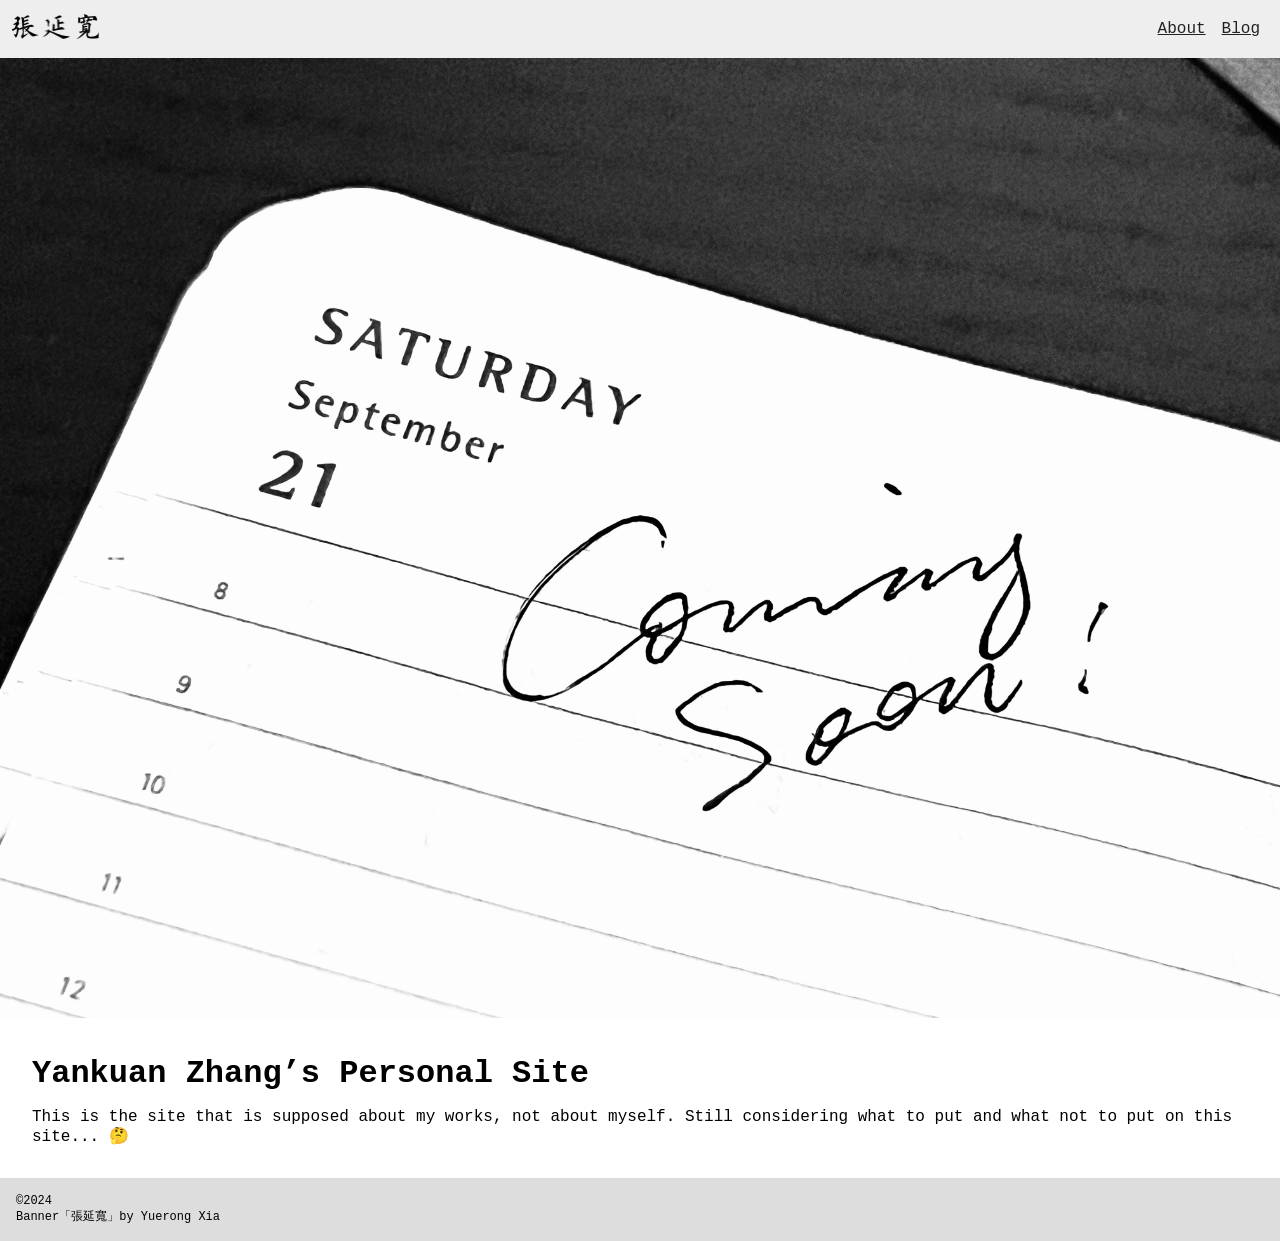
==== index.html @ 10046a3f "a11y improvement" ====
<!DOCTYPE html>
<html lang="en">
  <head>
    <meta charset="utf-8" />
    <meta name="viewport" content="width=device-width, initial-scale=1" />

    <!-- Open Graph tags -->
    <meta property="og:title" content="Yankuan Zhang" />
    <meta
      property="og:description"
      content="A site about/by/of Yankuan Zhang."
    />
    <meta property="og:image" content="https://zhangyankuan.com/img/zyk.jpg" />
    <meta property="og:image:width" content="349" />
    <meta property="og:image:height" content="100" />
    <!-- Optional: Other Open Graph tags -->
    <meta property="og:url" content="https://zhangyankuan.com" />
    <meta property="og:type" content="website" />

    <title>Yankuan Zhang</title>
    <link rel="stylesheet" href="/styles.css" />
  </head>
  <body>
    <header>
      <nav>
        <a href="/" title="Home">
          <img class="banner" src="/img/zyk.jpg" alt="Home" />
        </a>
        <ul>
          <li><a href="/about">About</a></li>
          <li><a href="/blog">Blog</a></li>
        </ul>
      </nav>
    </header>
    <img src="/img/coming-soon.jpg" alt="Coming soon" style="width: 100%" />
    <main>
      <h1>Yankuan Zhang’s Personal Site</h1>
      <p>
        This is the site that is supposed about my works, not about myself.
        Still considering what to put and what not to put on this site... 🤔
      </p>
    </main>
    <footer>
      <p>©2024</p>
      <p>​Banner「張延寬」by Yuerong Xia</p>
    </footer>
  </body>
</html>
---- styles.css ----
* {
  padding: 0;
  margin: 0;
  font-family: "Courier New", Courier, monospace;
}

main {
  margin: 32px;
}

main :is(ul, ol) {
  margin-inline-start: 32px;
}

main p {
  margin: 16px 0;
}

nav {
  background-color: #eee;
  padding: 12px;
}

nav img.banner {
  width: 100%;
  height: auto;
  mix-blend-mode: multiply;
}

@media screen and (min-width: 320px) {
  nav img.banner {
    height: 25px;
    width: auto;
  }

  nav {
    display: flex;
    align-items: center;
    justify-content: space-between;
  }
}

nav ul {
  display: flex;
}

nav ul li {
  list-style-type: none;
  margin: 8px;
}

nav ul li a {
  color: #222;
}

footer {
    padding: 16px; 
    background-color: #ddd;
    font-size: 12px;
}
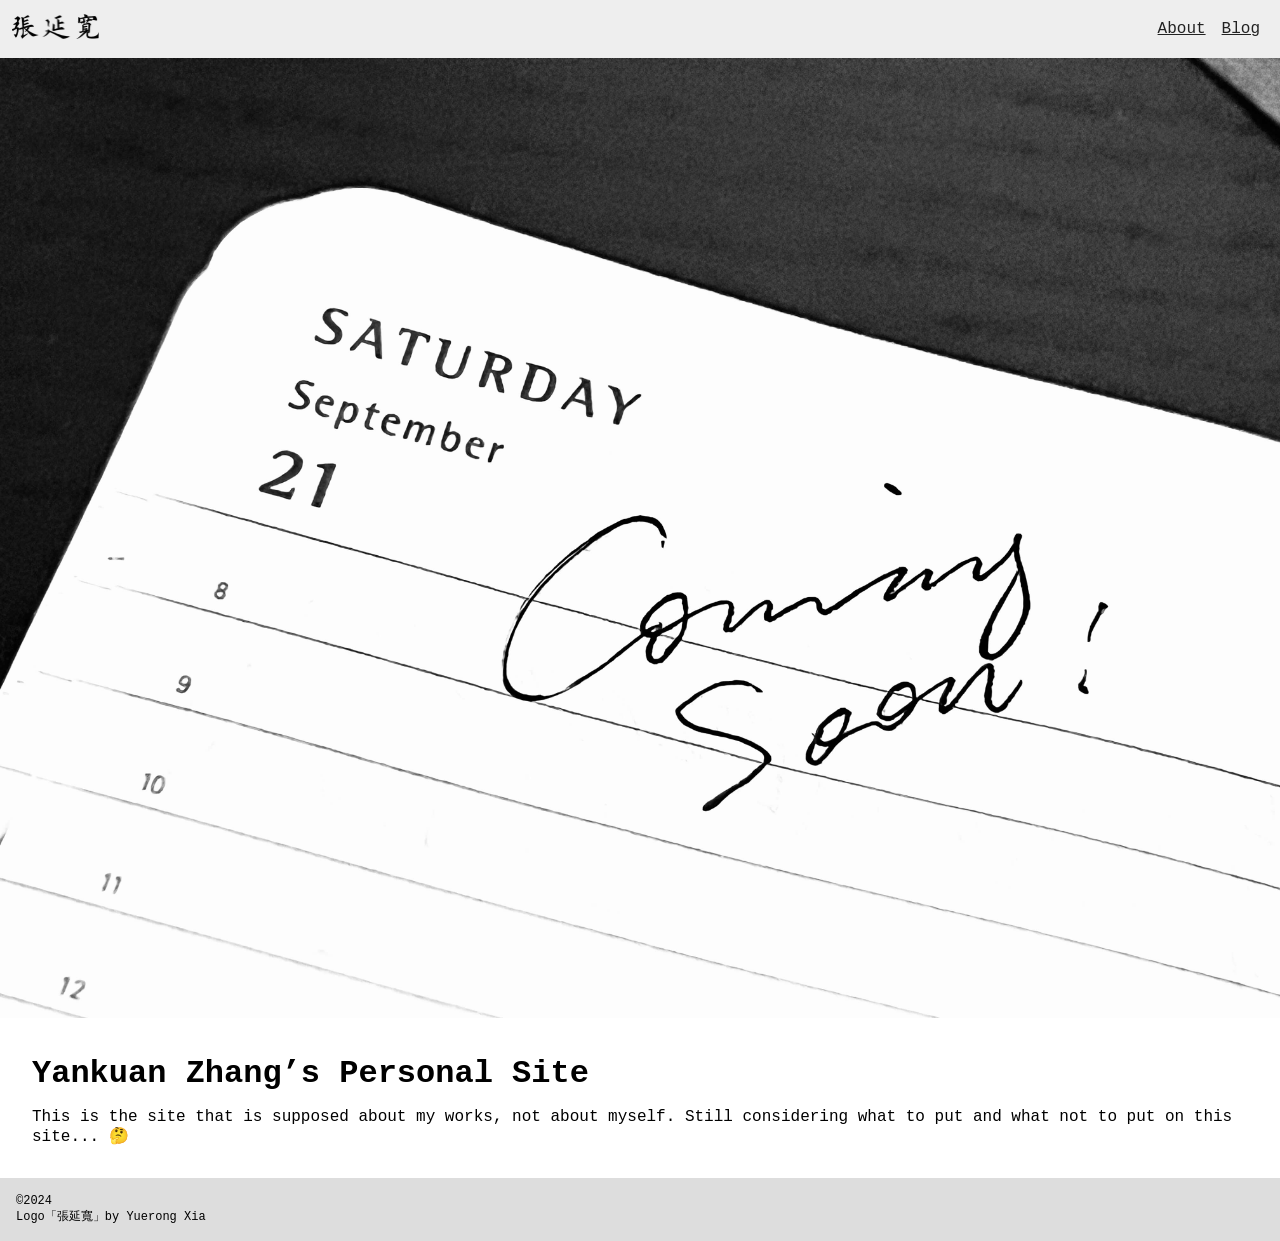
==== commit 6b0788d6: "take site logo outside of <nav>; .banner -> .logo" ====
--- a/index.html
+++ b/index.html
@@ -8,9 +8,9 @@
     <meta property="og:title" content="Yankuan Zhang" />
     <meta
       property="og:description"
-      content="A site about/by/of Yankuan Zhang."
+      content="A site of Yankuan Zhang."
     />
-    <meta property="og:image" content="https://zhangyankuan.com/img/zyk.jpg" />
+    <meta property="og:image" content="https://zhangyankuan.com/img/kuan.jpg" />
     <meta property="og:image:width" content="349" />
     <meta property="og:image:height" content="100" />
     <!-- Optional: Other Open Graph tags -->
@@ -22,10 +22,10 @@
   </head>
   <body>
     <header>
+      <a href="/" title="Home">
+        <img class="logo" src="/img/zyk.jpg" alt="Home" />
+      </a>
       <nav>
-        <a href="/" title="Home">
-          <img class="banner" src="/img/zyk.jpg" alt="Home" />
-        </a>
         <ul>
           <li><a href="/about">About</a></li>
           <li><a href="/blog">Blog</a></li>
@@ -42,7 +42,7 @@
     </main>
     <footer>
       <p>©2024</p>
-      <p>​Banner「張延寬」by Yuerong Xia</p>
+      <p>​Logo「張延寬」by Yuerong Xia</p>
     </footer>
   </body>
 </html>
--- a/styles.css
+++ b/styles.css
@@ -16,24 +16,24 @@
   margin: 16px 0;
 }
 
-nav {
+header {
   background-color: #eee;
   padding: 12px;
 }
 
-nav img.banner {
+img.logo {
   width: 100%;
   height: auto;
   mix-blend-mode: multiply;
 }
 
 @media screen and (min-width: 320px) {
-  nav img.banner {
+  img.logo {
     height: 25px;
     width: auto;
   }
 
-  nav {
+  header {
     display: flex;
     align-items: center;
     justify-content: space-between;
@@ -42,6 +42,7 @@
 
 nav ul {
   display: flex;
+  flex-wrap: wrap;
 }
 
 nav ul li {
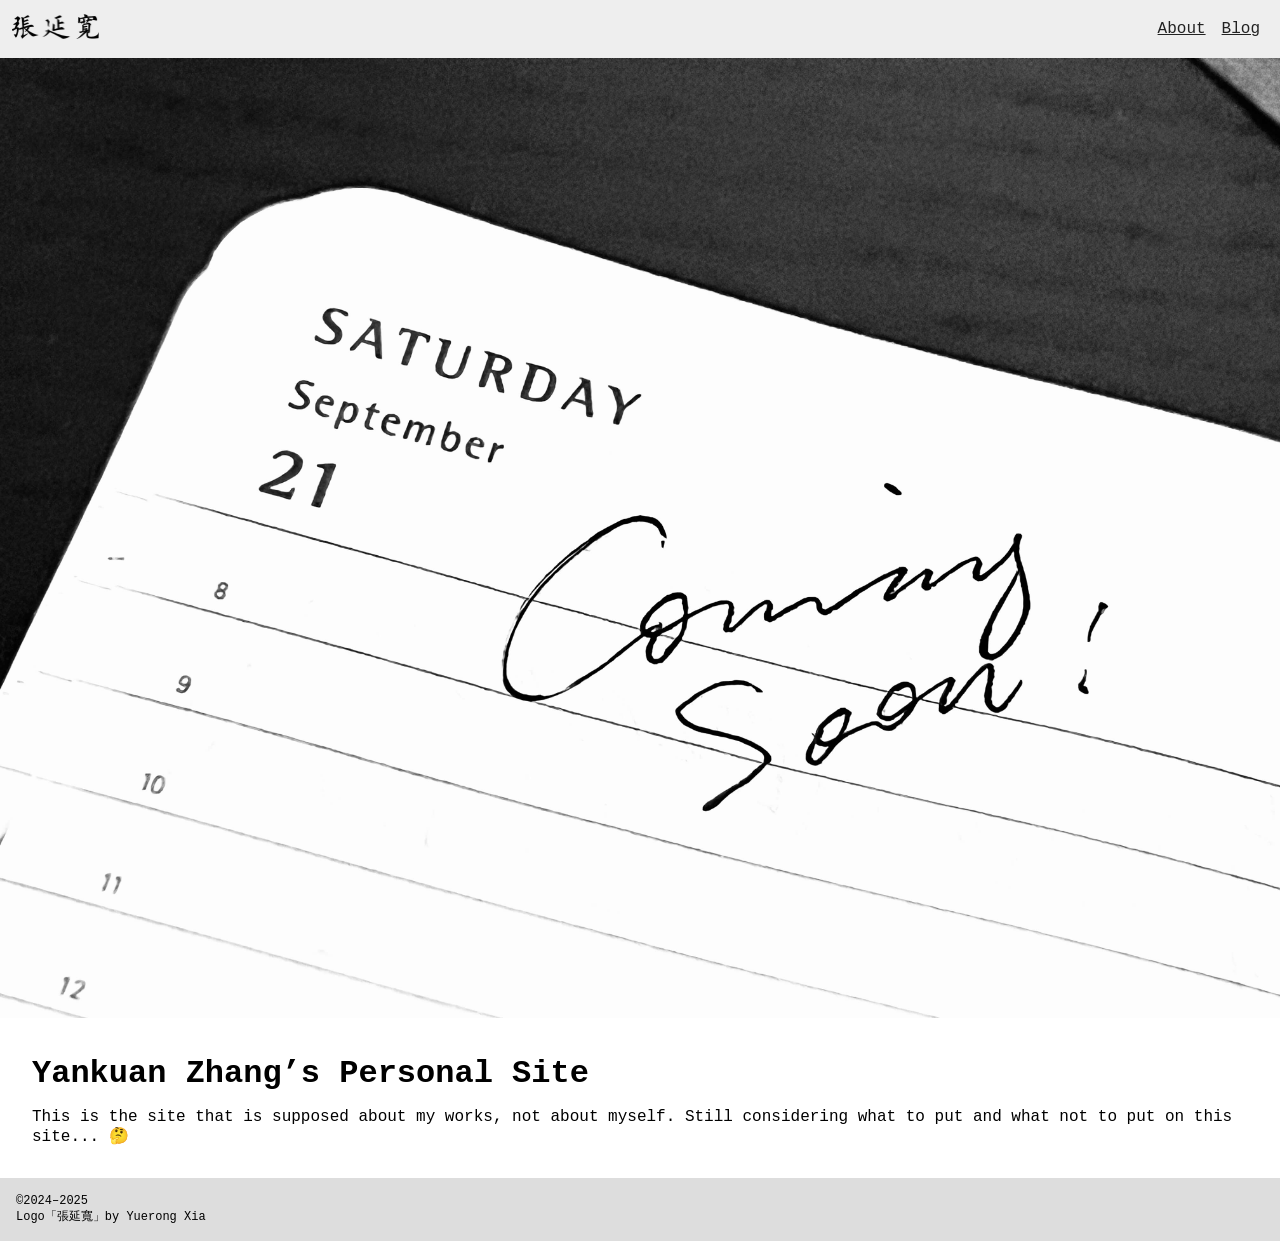
==== commit 0d01bb7d: "update footer year" ====
--- a/index.html
+++ b/index.html
@@ -18,6 +18,9 @@
     <meta property="og:type" content="website" />
 
     <title>Yankuan Zhang</title>
+    <link rel="preload" href="/img/zyk.jpg" as="image" />
+    <link rel="icon" href="/img/favicon.ico" sizes="32x32">
+    <link rel="apple-touch-icon" href="/img/apple-touch-icon.png">
     <link rel="stylesheet" href="/styles.css" />
   </head>
   <body>
@@ -25,7 +28,7 @@
       <a href="/" title="Home">
         <img class="logo" src="/img/zyk.jpg" alt="Home" />
       </a>
-      <nav>
+      <nav aria-label="Site">
         <ul>
           <li><a href="/about">About</a></li>
           <li><a href="/blog">Blog</a></li>
@@ -41,7 +44,7 @@
       </p>
     </main>
     <footer>
-      <p>©2024</p>
+      <p>©2024–2025</p>
       <p>​Logo「張延寬」by Yuerong Xia</p>
     </footer>
   </body>
--- a/styles.css
+++ b/styles.css
@@ -54,6 +54,31 @@
   color: #222;
 }
 
+nav.breadcrumbs ol {
+  display: flex;
+  margin: 0;
+}
+
+nav.breadcrumbs li {
+  list-style-type: none;
+}
+
+nav.breadcrumbs li:not(:last-child)::after {
+  content: "∋";
+  display: inline-block;
+  color: #666;
+  margin-inline-start: 4px;
+  margin-inline-end: 8px;
+}
+
+nav.breadcrumbs li:last-child a {
+  text-decoration: none;
+}
+
+nav a[aria-current="page"] {
+  font-weight: bold;
+}
+
 footer {
     padding: 16px; 
     background-color: #ddd;
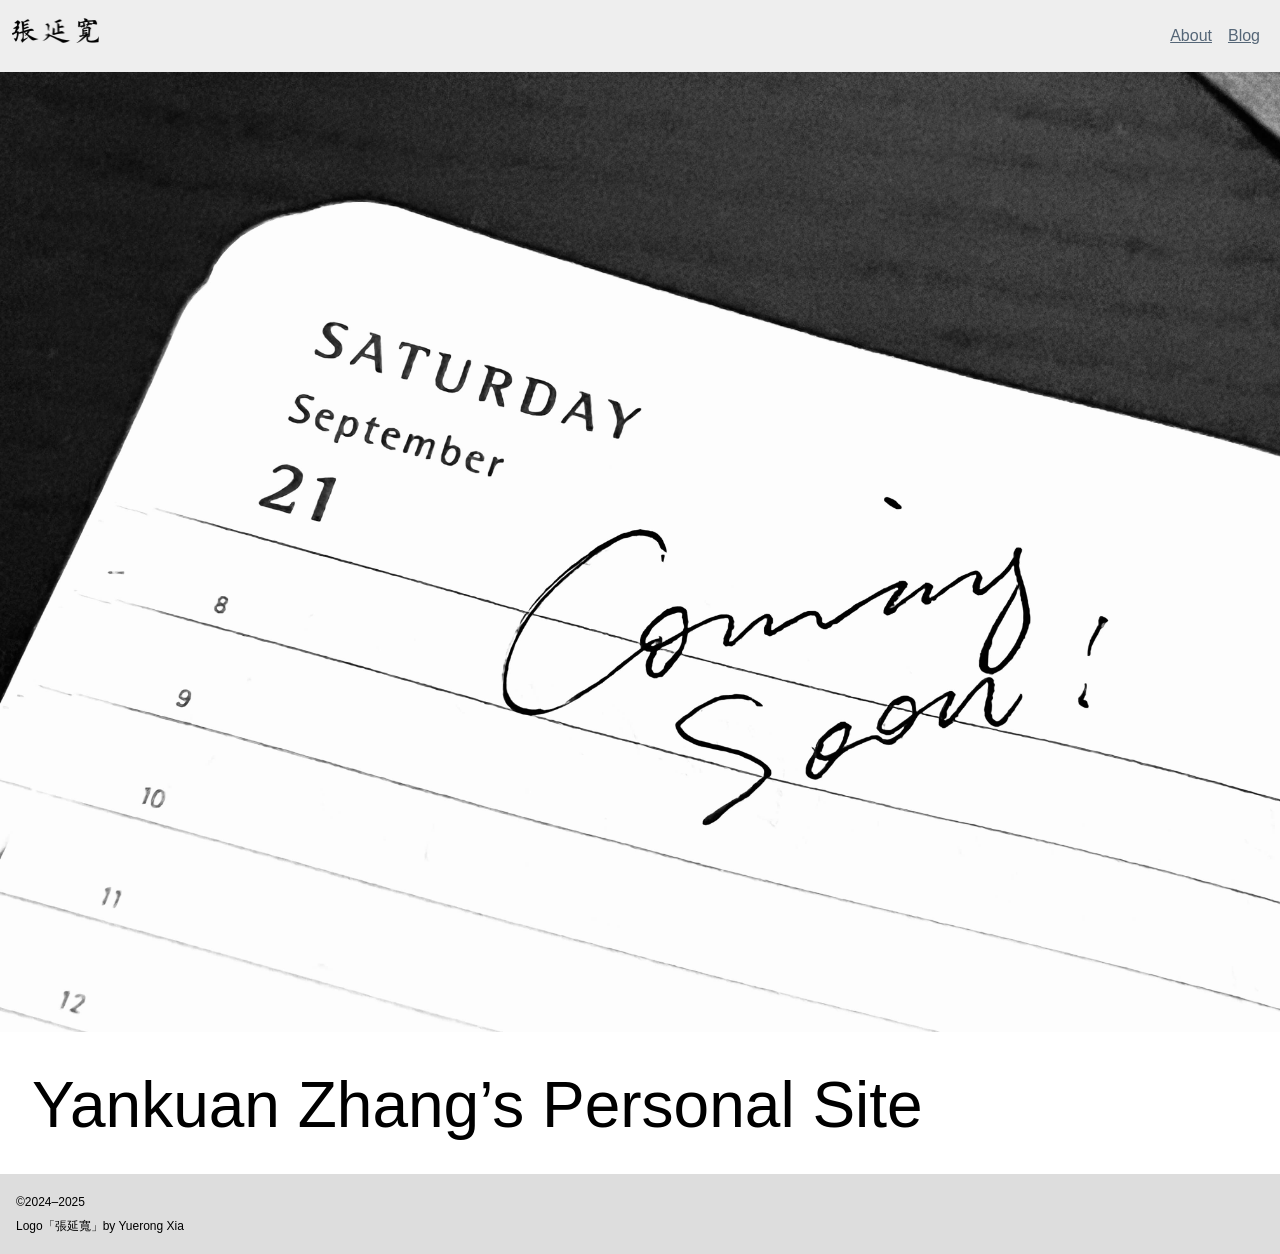
==== commit bcbc786f: "consistent nav and styles" ====
--- a/index.html
+++ b/index.html
@@ -38,10 +38,6 @@
     <img src="/img/coming-soon.jpg" alt="Coming soon" style="width: 100%" />
     <main>
       <h1>Yankuan Zhang’s Personal Site</h1>
-      <p>
-        This is the site that is supposed about my works, not about myself.
-        Still considering what to put and what not to put on this site... 🤔
-      </p>
     </main>
     <footer>
       <p>©2024–2025</p>
--- a/styles.css
+++ b/styles.css
@@ -1,7 +1,21 @@
 * {
   padding: 0;
   margin: 0;
-  font-family: "Courier New", Courier, monospace;
+  font-family: Verdana, Geneva, Tahoma, sans-serif;
+}
+
+h1 {
+  font-size: 64px;
+  font-weight: 100;
+  margin-block: 16px;
+}
+
+p, li, a {
+  line-height: 2;
+}
+
+a:is(:visited, :active, :link) {
+  color: #567;
 }
 
 main {
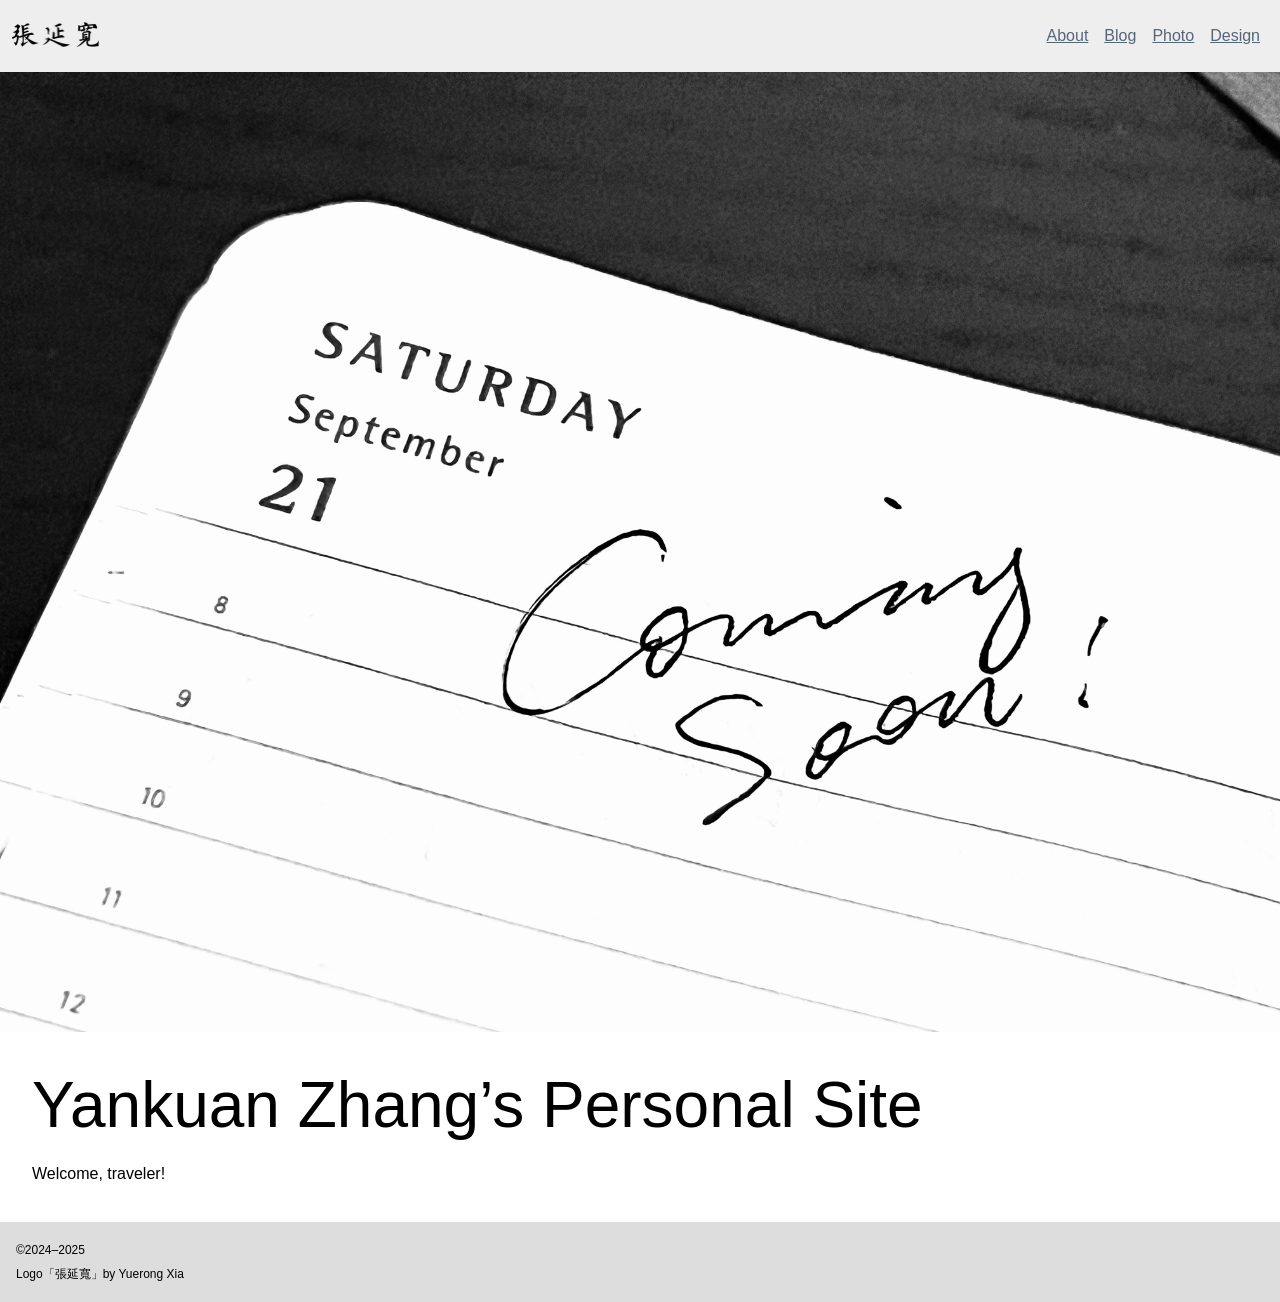
==== commit bbc1ce66: "add /photo and /design pages" ====
--- a/index.html
+++ b/index.html
@@ -32,12 +32,15 @@
         <ul>
           <li><a href="/about">About</a></li>
           <li><a href="/blog">Blog</a></li>
+          <li><a href="/photo">Photo</a></li>
+          <li><a href="/design">Design</a></li>
         </ul>
       </nav>
     </header>
     <img src="/img/coming-soon.jpg" alt="Coming soon" style="width: 100%" />
     <main>
       <h1>Yankuan Zhang’s Personal Site</h1>
+      <p>Welcome, traveler!</p>
     </main>
     <footer>
       <p>©2024–2025</p>
--- a/styles.css
+++ b/styles.css
@@ -10,7 +10,7 @@
   margin-block: 16px;
 }
 
-p, li, a {
+p, li {
   line-height: 2;
 }
 
